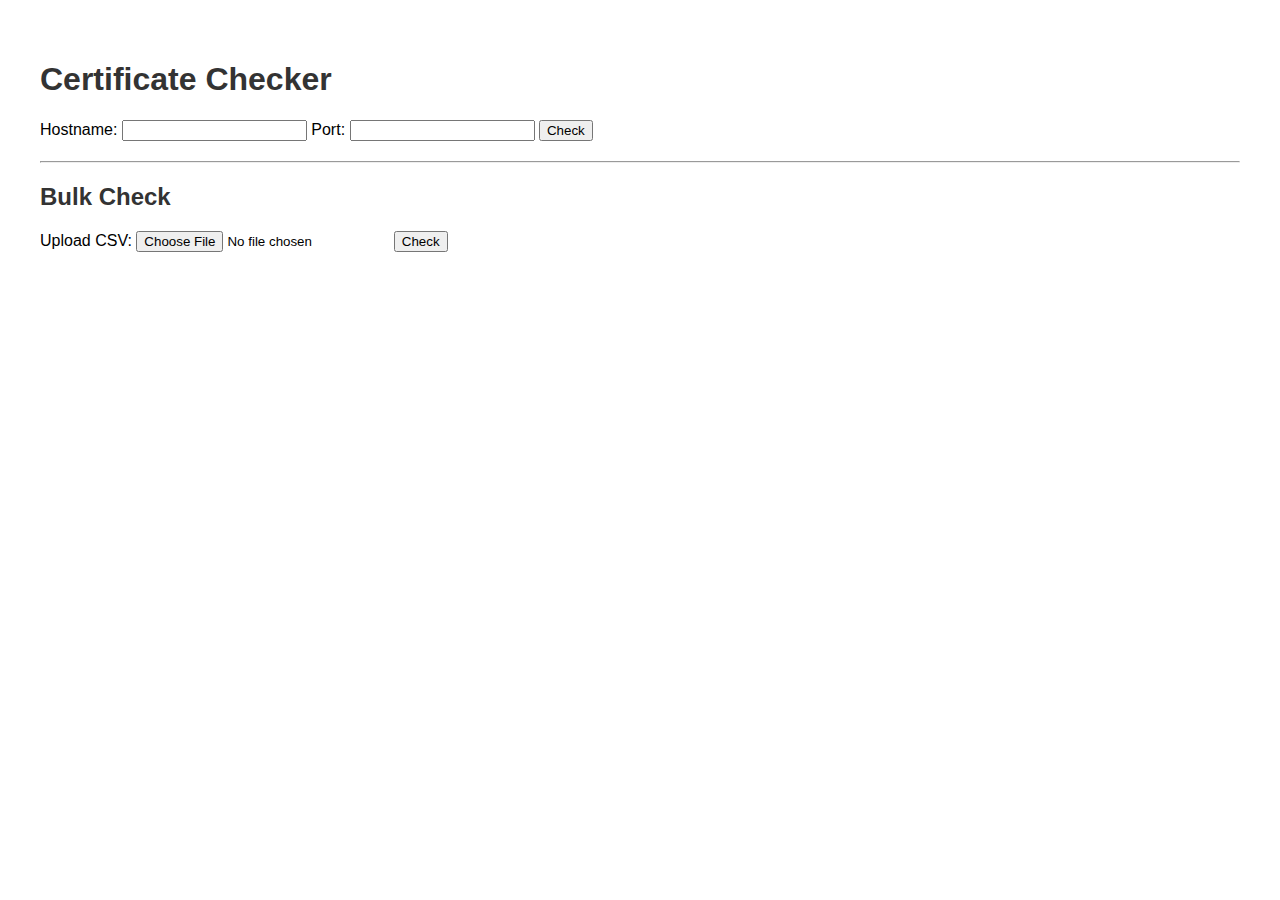
==== templates/index.html @ 9d9f4110 "initial commit" ====
<!DOCTYPE html>
<html lang="en">
<head>
    <meta charset="UTF-8">
    <title>Certificate Checker</title>
    <link rel="stylesheet" href="/static/css/styles.css">
</head>
<body>
    <h1>Certificate Checker</h1>
    <form action="/check" method="POST">
        <label for="hostname">Hostname:</label>
        <input type="text" name="hostname" id="hostname" required>
        <label for="port">Port:</label>
        <input type="number" name="port" id="port" required>
        <button type="submit">Check</button>
    </form>
    <hr>
    <h2>Bulk Check</h2>
    <form action="/bulk" method="POST" enctype="multipart/form-data">
        <label for="csv_file">Upload CSV:</label>
        <input type="file" name="csv_file" id="csv_file" required>
        <button type="submit">Check</button>
    </form>
</body>
</html>
---- static/css/styles.css ----
body {
    font-family: Arial, sans-serif;
    margin: 20px;
    padding: 20px;
}
h1, h2 {
    color: #333;
}
form {
    margin-bottom: 20px;
}
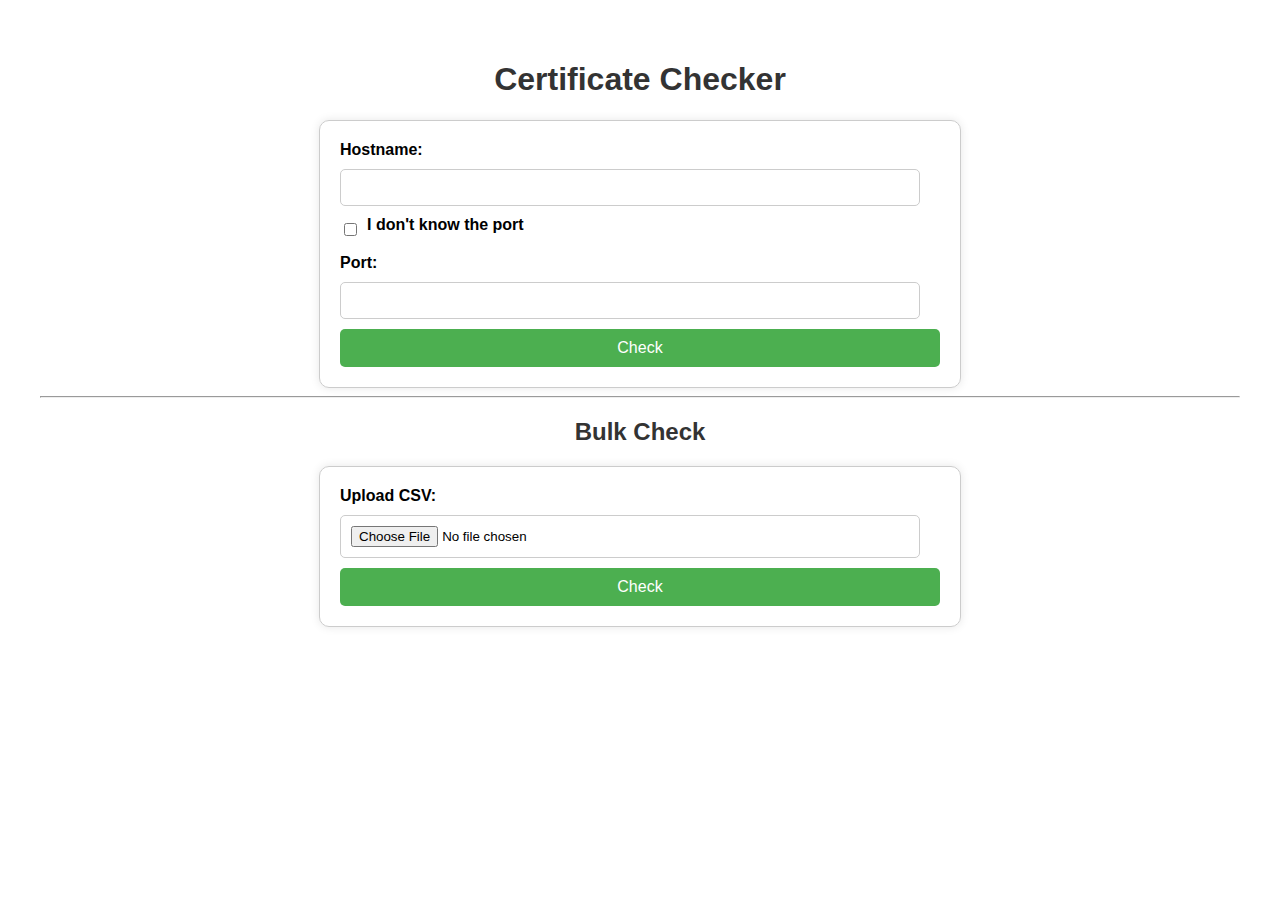
==== commit c3d13c13: "added port range" ====
--- a/templates/index.html
+++ b/templates/index.html
@@ -4,14 +4,157 @@
     <meta charset="UTF-8">
     <title>Certificate Checker</title>
     <link rel="stylesheet" href="/static/css/styles.css">
+    <style>
+        body {
+            font-family: Arial, sans-serif;
+            margin: 20px;
+        }
+        h1, h2 {
+            text-align: center;
+        }
+        form {
+            max-width: 600px;
+            margin: 0 auto;
+            padding: 20px;
+            border: 1px solid #ccc;
+            border-radius: 10px;
+            box-shadow: 0 0 10px rgba(0, 0, 0, 0.1);
+        }
+        label {
+            display: block;
+            margin-bottom: 10px;
+            font-weight: bold;
+        }
+        input[type="text"], input[type="number"], input[type="file"] {
+            width: calc(100% - 20px);
+            padding: 10px;
+            margin-bottom: 10px;
+            border: 1px solid #ccc;
+            border-radius: 5px;
+            box-sizing: border-box;
+        }
+        input[type="checkbox"] {
+            width: auto;
+            margin-right: 10px;
+        }
+        button {
+            width: 100%;
+            padding: 10px;
+            background-color: #4CAF50;
+            color: white;
+            border: none;
+            border-radius: 5px;
+            cursor: pointer;
+            font-size: 16px;
+        }
+        button:hover {
+            background-color: #45a049;
+        }
+        .checkbox-container {
+            display: flex;
+            align-items: center;
+            margin-bottom: 10px;
+        }
+        .port-fields {
+            display: flex;
+            gap: 10px;
+        }
+        .port-fields div {
+            flex: 1;
+        }
+    </style>
+    <script>
+        function togglePortFields() {
+            var checkbox = document.getElementById("unknown_port");
+            var singlePortField = document.getElementById("port_field");
+            var rangePortFields = document.getElementById("port_range_fields");
+    
+            if (checkbox.checked) {
+                singlePortField.style.display = "none";
+                rangePortFields.style.display = "flex";
+            } else {
+                singlePortField.style.display = "block";
+                rangePortFields.style.display = "none";
+            }
+        }
+    
+        async function submitForm(event) {
+            event.preventDefault();
+            console.log("Form submitted");
+    
+            const hostname = document.getElementById("hostname").value;
+            const unknownPort = document.getElementById("unknown_port").checked;
+            let startPort = null;
+            let endPort = null;
+    
+            if (unknownPort) {
+                startPort = parseInt(document.getElementById("start_port").value);
+                endPort = parseInt(document.getElementById("end_port").value);
+            } else {
+                startPort = endPort = parseInt(document.getElementById("port").value);
+            }
+    
+            if (isNaN(startPort) || isNaN(endPort) || startPort < 0 || endPort < 0 || startPort > endPort) {
+                alert("Please provide valid port values.");
+                return false;
+            }
+    
+            try {
+                console.log("Sending request to /scan");
+                const response = await fetch(`/scan?hostname=${hostname}&startPort=${startPort}&endPort=${endPort}`);
+                const results = await response.json();
+                console.log("Response received:", results);
+    
+                showExecutionTime(results.estimated_total_time, results.progress);
+                displayResults(results.open_ports);
+            } catch (error) {
+                console.error("Error scanning ports:", error);
+            }
+    
+            return false;
+        }
+    
+        function showExecutionTime(estimatedTotalTime, progress) {
+            alert(`Estimated total time: ${estimatedTotalTime.toFixed(2)} seconds\n` +
+                  progress.map(p => `Scanning port ${p.port} | Estimated time remaining: ${p.estimated_time_remaining.toFixed(2)} seconds`).join('\n'));
+        }
+    
+        function displayResults(openPorts) {
+            const resultsContainer = document.createElement("div");
+            resultsContainer.innerHTML = `<h2>Open ports for given host: ${openPorts.join(", ")}</h2>`;
+            document.body.appendChild(resultsContainer);
+        }
+    </script>            
 </head>
 <body>
     <h1>Certificate Checker</h1>
-    <form action="/check" method="POST">
+    <form action="/check" method="POST" onsubmit="return submitForm(event)">
         <label for="hostname">Hostname:</label>
         <input type="text" name="hostname" id="hostname" required>
-        <label for="port">Port:</label>
-        <input type="number" name="port" id="port" required>
+
+        <div class="checkbox-container">
+            <input type="checkbox" id="unknown_port" name="unknown_port" onclick="togglePortFields()">
+            <label for="unknown_port">I don't know the port</label>
+        </div>
+        
+        <div id="port_field">
+            <label for="port">Port:</label>
+            <input type="number" name="port" id="port" required>
+        </div>
+
+        <div id="port_range_fields" style="display:none;">
+            <div class="port-fields">
+                <div>
+                    <label for="start_port">Start Port:</label>
+                    <input type="number" name="start_port" id="start_port">
+                </div>
+                <div>
+                    <label for="end_port">End Port:</label>
+                    <input type="number" name="end_port" id="end_port">
+                </div>
+            </div>
+        </div>
+
         <button type="submit">Check</button>
     </form>
     <hr>
--- a/static/css/styles.css
+++ b/static/css/styles.css
@@ -3,9 +3,37 @@
     margin: 20px;
     padding: 20px;
 }
+
 h1, h2 {
     color: #333;
 }
+
 form {
     margin-bottom: 20px;
 }
+
+table {
+    width: 100%;
+    border-collapse: collapse;
+    margin-top: 20px;
+}
+
+th, td {
+    padding: 8px;
+    border: 1px solid #bd3434;
+}
+
+/* Center-align these specific columns */
+th:nth-child(2), td:nth-child(2),  /* Port */
+th:nth-child(3), td:nth-child(3),  /* Reachable */
+th:nth-child(4), td:nth-child(4),  /* TLS Version */
+th:nth-child(5), td:nth-child(5),  /* Certificate Expiry */
+th:nth-child(6), td:nth-child(6),  /* Days Left */
+th:nth-child(8), td:nth-child(8) { /* Status */
+    text-align: center;
+}
+
+/* Optional: Style for color-coded status messages */
+span {
+    font-weight: bold;
+}
